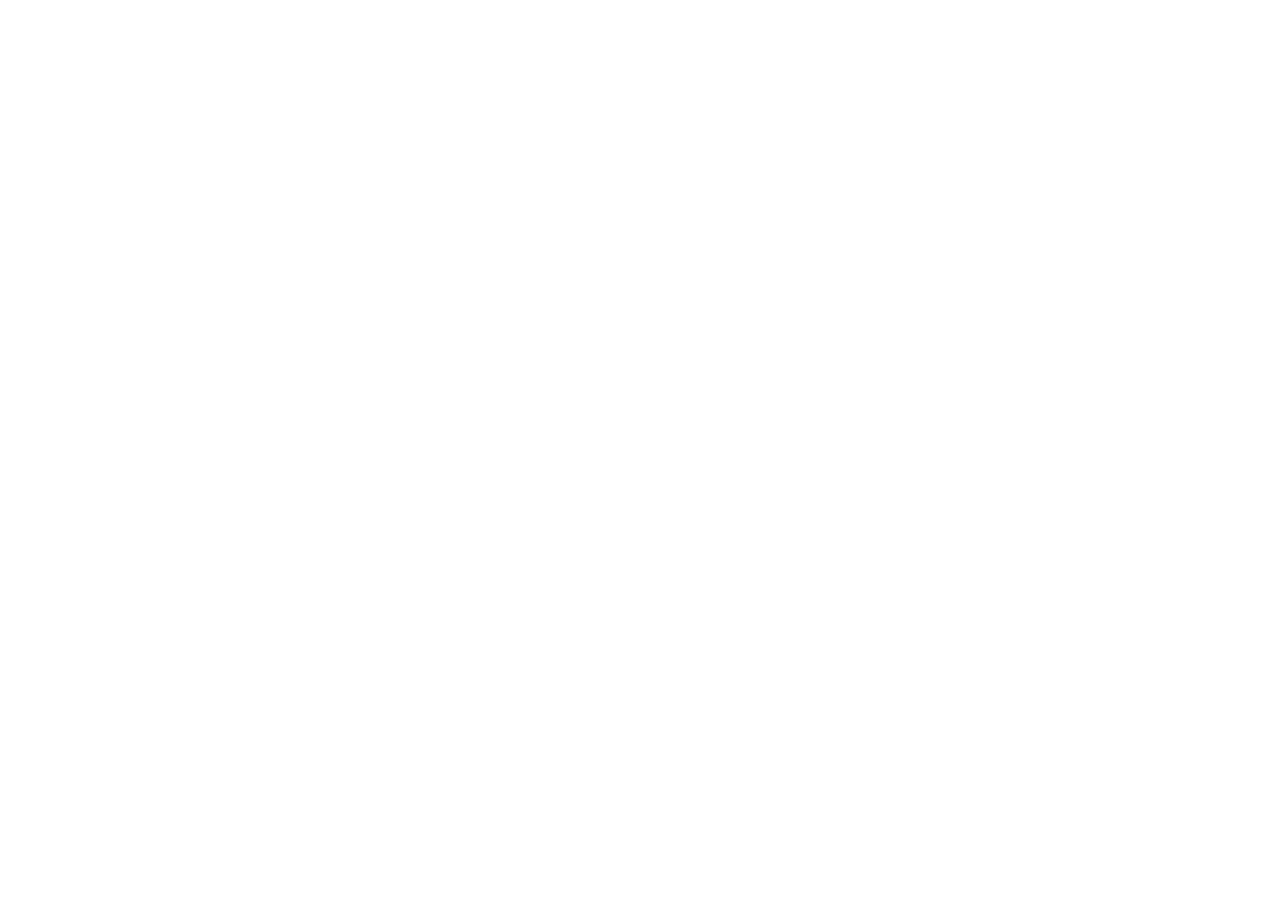
==== index.html @ a84f5114 "first" ====
<!DOCTYPE html>
<html lang="en">
<head>
    <meta charset="UTF-8">
    <meta name="viewport" content="width=device-width, initial-scale=1.0">
    <title>中铁六局集团有限公司建筑安装分公司</title>
    <link rel="stylesheet" href="./css/index.css">
    <script src="./js/jquery.min.js"></script>
</head>
<body>
<div id="box">
    <h4 class="projectName" id="projectName"></h4>
    <ul id="main">
        <li><a href=""></a></li>
    </ul>
</div>

<script>
    $.ajax({
        method: "POST",
        url: '/chinaRailway/class/classList',
        dataType: 'JSON',
        success: function (res) {
            var classList = res.classList;
            var projectName = res.projectName;
            $('#projectName').html(projectName);
            var html='';
            classList.forEach(item=>{
                html+='<li><a href="spareParts.html?'+item.id+'">'+item.name+'</a></li>'
            });
            $('#main').html(html);
        }
    })
</script>
</body>
</html>
---- css/index.css ----
@import "base.css";
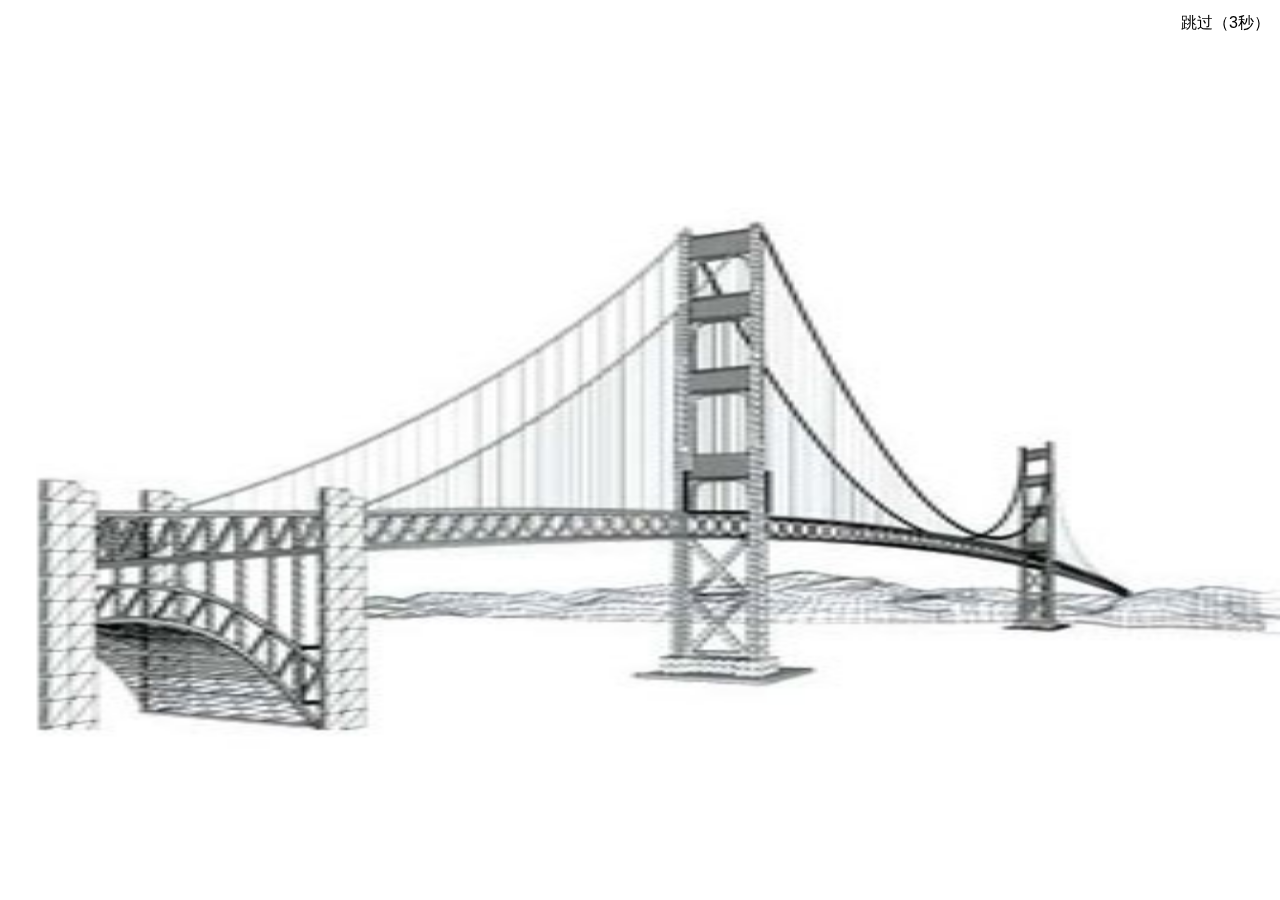
==== commit 924a7d69: "1" ====
--- a/index.html
+++ b/index.html
@@ -3,30 +3,54 @@
 <head>
     <meta charset="UTF-8">
     <meta name="viewport" content="width=device-width, initial-scale=1.0">
-    <title>中铁六局集团有限公司建筑安装分公司</title>
+    <title>北京铁路枢纽丰台站改1-112m六线简支钢箱拱工程</title>
     <link rel="stylesheet" href="./css/index.css">
     <script src="./js/jquery.min.js"></script>
+    <link rel="stylesheet" href="./css/weui.min.css">
+    <link rel="stylesheet" href="./css/jquery-weui.min.css">
+    <script src="./js/jquery.session.js"></script>
 </head>
 <body>
+<div id="count"></div>
+<img src="./images/guide.jpg" alt="" id="guide">
 <div id="box">
     <h4 class="projectName" id="projectName"></h4>
-    <ul id="main">
-        <li><a href=""></a></li>
-    </ul>
+    <div class="weui-cells" id="main"></div>
 </div>
 
 <script>
+    if($.session.get('guide')!=="Y"){
+        $("#guide").css('display',"block");
+        $.session.set('guide', 'Y');
+        var count=3;
+        $('#count').html("跳过（"+count+"秒）");
+        this.timer=setInterval(function () {
+           count-=1;
+            $('#count').html("跳过（"+count+"秒）");
+           if(count<0){
+               $("#count,#guide").css('display',"none");
+               clearInterval(this.timer);
+               return;
+           }
+        },1000)
+    }
     $.ajax({
         method: "POST",
-        url: '/chinaRailway/class/classList',
+        url: '/chinaRailway/mobile/class/classList',
         dataType: 'JSON',
         success: function (res) {
             var classList = res.classList;
             var projectName = res.projectName;
             $('#projectName').html(projectName);
-            var html='';
-            classList.forEach(item=>{
-                html+='<li><a href="spareParts.html?'+item.id+'">'+item.name+'</a></li>'
+            var html = '';
+            classList.forEach(item => {
+                html += '<a class="weui-cell weui-cell_access" href="spareParts.html?' + item.id + '">' +
+                    '<div class="weui-cell__bd">' +
+                    '<p>' + item.name + '</p>' +
+                    '</div>' +
+                    '<div class="weui-cell__ft">' +
+                    '</div>' +
+                    '</a>';
             });
             $('#main').html(html);
         }
--- a/css/index.css
+++ b/css/index.css
@@ -1 +1,20 @@
 @import "base.css";
+.projectName{
+    padding: 20px 10px 0 10px;
+    font-size: 18px;
+}
+#guide{
+    width: 100%;
+    height: 100%;
+    display: none;
+    position: fixed;
+    left: 0;
+    top: 0;
+    z-index: 1;
+}
+#count{
+    position: fixed;
+    top: 10px;
+    right:10px;
+    z-index: 2;
+}--- a/css/weui.min.css
+++ b/css/weui.min.css
@@ -0,0 +1,5 @@
+/*!
+ * WeUI v1.1.3 (https://github.com/weui/weui)
+ * Copyright 2018 Tencent, Inc.
+ * Licensed under the MIT license
+ */html{-ms-text-size-adjust:100%;-webkit-text-size-adjust:100%}body{line-height:1.6;font-family:-apple-system-font,Helvetica Neue,sans-serif}*{margin:0;padding:0}a img{border:0}a{text-decoration:none;-webkit-tap-highlight-color:rgba(0,0,0,0)}@font-face{font-weight:400;font-style:normal;font-family:weui;src:url('[data-uri]') format('truetype')}[class*=" weui-icon-"],[class^=weui-icon-]{display:inline-block;vertical-align:middle;font:normal normal normal 14px/1 weui;font-size:inherit;text-rendering:auto;-webkit-font-smoothing:antialiased}[class*=" weui-icon-"]:before,[class^=weui-icon-]:before{display:inline-block;margin-left:.2em;margin-right:.2em}.weui-icon-circle:before{content:"\EA01"}.weui-icon-download:before{content:"\EA02"}.weui-icon-info:before{content:"\EA03"}.weui-icon-safe-success:before{content:"\EA04"}.weui-icon-safe-warn:before{content:"\EA05"}.weui-icon-success:before{content:"\EA06"}.weui-icon-success-circle:before{content:"\EA07"}.weui-icon-success-no-circle:before{content:"\EA08"}.weui-icon-waiting:before{content:"\EA09"}.weui-icon-waiting-circle:before{content:"\EA0A"}.weui-icon-warn:before{content:"\EA0B"}.weui-icon-info-circle:before{content:"\EA0C"}.weui-icon-cancel:before{content:"\EA0D"}.weui-icon-search:before{content:"\EA0E"}.weui-icon-clear:before{content:"\EA0F"}.weui-icon-back:before{content:"\EA10"}.weui-icon-delete:before{content:"\EA11"}[class*=" weui-icon_"]:before,[class^=weui-icon_]:before{margin:0}.weui-icon-success{font-size:23px;color:#09bb07}.weui-icon-waiting{font-size:23px;color:#10aeff}.weui-icon-warn{font-size:23px;color:#f43530}.weui-icon-info{font-size:23px;color:#10aeff}.weui-icon-success-circle,.weui-icon-success-no-circle{font-size:23px;color:#09bb07}.weui-icon-waiting-circle{font-size:23px;color:#10aeff}.weui-icon-circle{font-size:23px;color:#c9c9c9}.weui-icon-download,.weui-icon-info-circle{font-size:23px;color:#09bb07}.weui-icon-safe-success{color:#09bb07}.weui-icon-safe-warn{color:#ffbe00}.weui-icon-cancel{color:#f43530;font-size:22px}.weui-icon-clear,.weui-icon-search{color:#b2b2b2;font-size:14px}.weui-icon-delete.weui-icon_gallery-delete{color:#fff;font-size:22px}.weui-icon_msg{font-size:93px}.weui-icon_msg.weui-icon-warn{color:#f76260}.weui-icon_msg-primary{font-size:93px}.weui-icon_msg-primary.weui-icon-warn{color:#ffbe00}.weui-btn{position:relative;display:block;margin-left:auto;margin-right:auto;padding-left:14px;padding-right:14px;box-sizing:border-box;font-size:18px;text-align:center;text-decoration:none;color:#fff;line-height:2.55555556;border-radius:5px;-webkit-tap-highlight-color:rgba(0,0,0,0);overflow:hidden}.weui-btn:after{content:" ";width:200%;height:200%;position:absolute;top:0;left:0;border:1px solid rgba(0,0,0,.2);-webkit-transform:scale(.5);transform:scale(.5);-webkit-transform-origin:0 0;transform-origin:0 0;box-sizing:border-box;border-radius:10px}.weui-btn_inline{display:inline-block}.weui-btn_default{color:#000;background-color:#f8f8f8}.weui-btn_default:not(.weui-btn_disabled):visited{color:#000}.weui-btn_default:not(.weui-btn_disabled):active{color:rgba(0,0,0,.6);background-color:#dedede}.weui-btn_primary{background-color:#1aad19}.weui-btn_primary:not(.weui-btn_disabled):visited{color:#fff}.weui-btn_primary:not(.weui-btn_disabled):active{color:hsla(0,0%,100%,.6);background-color:#179b16}.weui-btn_warn{background-color:#e64340}.weui-btn_warn:not(.weui-btn_disabled):visited{color:#fff}.weui-btn_warn:not(.weui-btn_disabled):active{color:hsla(0,0%,100%,.6);background-color:#ce3c39}.weui-btn_disabled{color:hsla(0,0%,100%,.6)}.weui-btn_disabled.weui-btn_default{color:rgba(0,0,0,.3);background-color:#f7f7f7}.weui-btn_disabled.weui-btn_primary{background-color:#9ed99d}.weui-btn_disabled.weui-btn_warn{background-color:#ec8b89}.weui-btn_loading .weui-loading{margin:-.2em .34em 0 0}.weui-btn_loading.weui-btn_primary,.weui-btn_loading.weui-btn_warn{color:hsla(0,0%,100%,.6)}.weui-btn_loading.weui-btn_primary{background-color:#179b16}.weui-btn_loading.weui-btn_warn{background-color:#ce3c39}.weui-btn_plain-primary{color:#1aad19;border:1px solid #1aad19}.weui-btn_plain-primary:not(.weui-btn_plain-disabled):active{color:rgba(26,173,25,.6);border-color:rgba(26,173,25,.6)}.weui-btn_plain-primary:after{border-width:0}.weui-btn_plain-default{color:#353535;border:1px solid #353535}.weui-btn_plain-default:not(.weui-btn_plain-disabled):active{color:rgba(53,53,53,.6);border-color:rgba(53,53,53,.6)}.weui-btn_plain-default:after{border-width:0}.weui-btn_plain-disabled{color:rgba(0,0,0,.2);border-color:rgba(0,0,0,.2)}button.weui-btn,input.weui-btn{width:100%;border-width:0;outline:0;-webkit-appearance:none}button.weui-btn:focus,input.weui-btn:focus{outline:0}button.weui-btn_inline,button.weui-btn_mini,input.weui-btn_inline,input.weui-btn_mini{width:auto}button.weui-btn_plain-default,button.weui-btn_plain-primary,input.weui-btn_plain-default,input.weui-btn_plain-primary{border-width:1px;background-color:transparent}.weui-btn_mini{display:inline-block;padding:0 1.32em;line-height:2.3;font-size:13px}.weui-btn+.weui-btn{margin-top:15px}.weui-btn.weui-btn_inline+.weui-btn.weui-btn_inline{margin-top:auto;margin-left:15px}.weui-btn-area{margin:1.17647059em 15px .3em}.weui-btn-area_inline{display:-webkit-box;display:-webkit-flex;display:flex}.weui-btn-area_inline .weui-btn{margin-top:auto;margin-right:15px;width:100%;-webkit-box-flex:1;-webkit-flex:1;flex:1}.weui-btn-area_inline .weui-btn:last-child{margin-right:0}.weui-cells{margin-top:1.17647059em;background-color:#fff;line-height:1.47058824;font-size:17px;overflow:hidden;position:relative}.weui-cells:before{top:0;border-top:1px solid #e5e5e5;-webkit-transform-origin:0 0;transform-origin:0 0;-webkit-transform:scaleY(.5);transform:scaleY(.5)}.weui-cells:after,.weui-cells:before{content:" ";position:absolute;left:0;right:0;height:1px;color:#e5e5e5;z-index:2}.weui-cells:after{bottom:0;border-bottom:1px solid #e5e5e5;-webkit-transform-origin:0 100%;transform-origin:0 100%;-webkit-transform:scaleY(.5);transform:scaleY(.5)}.weui-cells__title{margin-top:.77em;margin-bottom:.3em;padding-left:15px;padding-right:15px;color:#999;font-size:14px}.weui-cells__title+.weui-cells{margin-top:0}.weui-cells__tips{margin-top:.3em;color:#999;padding-left:15px;padding-right:15px;font-size:14px}.weui-cell{padding:10px 15px;position:relative;display:-webkit-box;display:-webkit-flex;display:flex;-webkit-box-align:center;-webkit-align-items:center;align-items:center}.weui-cell:before{content:" ";position:absolute;left:0;top:0;right:0;height:1px;border-top:1px solid #e5e5e5;color:#e5e5e5;-webkit-transform-origin:0 0;transform-origin:0 0;-webkit-transform:scaleY(.5);transform:scaleY(.5);left:15px;z-index:2}.weui-cell:first-child:before{display:none}.weui-cell_primary{-webkit-box-align:start;-webkit-align-items:flex-start;align-items:flex-start}.weui-cell__bd{-webkit-box-flex:1;-webkit-flex:1;flex:1}.weui-cell__ft{text-align:right;color:#999}.weui-cell_swiped{display:block;padding:0}.weui-cell_swiped>.weui-cell__bd{position:relative;z-index:1;background-color:#fff}.weui-cell_swiped>.weui-cell__ft{position:absolute;right:0;top:0;bottom:0;display:-webkit-box;display:-webkit-flex;display:flex;color:#fff}.weui-swiped-btn{display:block;padding:10px 1em;line-height:1.47058824;color:inherit}.weui-swiped-btn_default{background-color:#c7c7cc}.weui-swiped-btn_warn{background-color:#ff3b30}.weui-cell_access{-webkit-tap-highlight-color:rgba(0,0,0,0);color:inherit}.weui-cell_access:active{background-color:#ececec}.weui-cell_access .weui-cell__ft{padding-right:13px;position:relative}.weui-cell_access .weui-cell__ft:after{content:" ";display:inline-block;height:6px;width:6px;border-width:2px 2px 0 0;border-color:#c8c8cd;border-style:solid;-webkit-transform:matrix(.71,.71,-.71,.71,0,0);transform:matrix(.71,.71,-.71,.71,0,0);position:relative;top:-2px;position:absolute;top:50%;margin-top:-4px;right:2px}.weui-cell_link{color:#586c94;font-size:14px}.weui-cell_link:first-child:before{display:block}.weui-check__label{-webkit-tap-highlight-color:rgba(0,0,0,0)}.weui-check__label:active{background-color:#ececec}.weui-check{position:absolute;left:-9999em}.weui-cells_radio .weui-cell__ft{padding-left:.35em}.weui-cells_radio .weui-check+.weui-icon-checked{min-width:16px}.weui-cells_radio .weui-check:checked+.weui-icon-checked:before{display:block;content:'\EA08';color:#09bb07;font-size:16px}.weui-cells_checkbox .weui-cell__hd{padding-right:.35em}.weui-cells_checkbox .weui-icon-checked:before{content:'\EA01';color:#c9c9c9;font-size:23px;display:block}.weui-cells_checkbox .weui-check:checked+.weui-icon-checked:before{content:'\EA06';color:#09bb07}.weui-label{display:block;width:105px;word-wrap:break-word;word-break:break-all}.weui-input{width:100%;border:0;outline:0;-webkit-appearance:none;background-color:transparent;font-size:inherit;color:inherit;height:1.47058824em;line-height:1.47058824}.weui-input::-webkit-inner-spin-button,.weui-input::-webkit-outer-spin-button{-webkit-appearance:none;margin:0}.weui-textarea{display:block;border:0;resize:none;width:100%;color:inherit;font-size:1em;line-height:inherit;outline:0}.weui-textarea-counter{color:#b2b2b2;text-align:right}.weui-cell_warn .weui-textarea-counter{color:#e64340}.weui-toptips{display:none;position:fixed;-webkit-transform:translateZ(0);transform:translateZ(0);top:0;left:0;right:0;padding:5px;font-size:14px;text-align:center;color:#fff;z-index:5000;word-wrap:break-word;word-break:break-all}.weui-toptips_warn{background-color:#e64340}.weui-cells_form .weui-cell__ft{font-size:0}.weui-cells_form .weui-icon-warn{display:none}.weui-cells_form input,.weui-cells_form label[for],.weui-cells_form textarea{-webkit-tap-highlight-color:rgba(0,0,0,0)}.weui-cell_warn{color:#e64340}.weui-cell_warn .weui-icon-warn{display:inline-block}.weui-form-preview{position:relative;background-color:#fff}.weui-form-preview:before{top:0;border-top:1px solid #e5e5e5;-webkit-transform-origin:0 0;transform-origin:0 0;-webkit-transform:scaleY(.5);transform:scaleY(.5)}.weui-form-preview:after,.weui-form-preview:before{content:" ";position:absolute;left:0;right:0;height:1px;color:#e5e5e5}.weui-form-preview:after{bottom:0;border-bottom:1px solid #e5e5e5;-webkit-transform-origin:0 100%;transform-origin:0 100%;-webkit-transform:scaleY(.5);transform:scaleY(.5)}.weui-form-preview__hd{position:relative;padding:10px 15px;text-align:right;line-height:2.5em}.weui-form-preview__hd:after{content:" ";position:absolute;left:0;bottom:0;right:0;height:1px;border-bottom:1px solid #e5e5e5;color:#e5e5e5;-webkit-transform-origin:0 100%;transform-origin:0 100%;-webkit-transform:scaleY(.5);transform:scaleY(.5);left:15px}.weui-form-preview__hd .weui-form-preview__value{font-style:normal;font-size:1.6em}.weui-form-preview__bd{padding:10px 15px;font-size:.9em;text-align:right;color:#999;line-height:2}.weui-form-preview__ft{position:relative;line-height:50px;display:-webkit-box;display:-webkit-flex;display:flex}.weui-form-preview__ft:before{content:" ";position:absolute;left:0;top:0;right:0;height:1px;border-top:1px solid #d5d5d6;color:#d5d5d6;-webkit-transform-origin:0 0;transform-origin:0 0;-webkit-transform:scaleY(.5);transform:scaleY(.5)}.weui-form-preview__item{overflow:hidden}.weui-form-preview__label{float:left;margin-right:1em;min-width:4em;color:#999;text-align:justify;text-align-last:justify}.weui-form-preview__value{display:block;overflow:hidden;word-break:normal;word-wrap:break-word}.weui-form-preview__btn{position:relative;display:block;-webkit-box-flex:1;-webkit-flex:1;flex:1;color:#3cc51f;text-align:center;-webkit-tap-highlight-color:rgba(0,0,0,0)}button.weui-form-preview__btn{background-color:transparent;border:0;outline:0;line-height:inherit;font-size:inherit}.weui-form-preview__btn:active{background-color:#eee}.weui-form-preview__btn:after{content:" ";position:absolute;left:0;top:0;width:1px;bottom:0;border-left:1px solid #d5d5d6;color:#d5d5d6;-webkit-transform-origin:0 0;transform-origin:0 0;-webkit-transform:scaleX(.5);transform:scaleX(.5)}.weui-form-preview__btn:first-child:after{display:none}.weui-form-preview__btn_default{color:#999}.weui-form-preview__btn_primary{color:#0bb20c}.weui-cell_select{padding:0}.weui-cell_select .weui-select{padding-right:30px}.weui-cell_select .weui-cell__bd:after{content:" ";display:inline-block;height:6px;width:6px;border-width:2px 2px 0 0;border-color:#c8c8cd;border-style:solid;-webkit-transform:matrix(.71,.71,-.71,.71,0,0);transform:matrix(.71,.71,-.71,.71,0,0);position:relative;top:-2px;position:absolute;top:50%;right:15px;margin-top:-4px}.weui-select{-webkit-appearance:none;border:0;outline:0;background-color:transparent;width:100%;font-size:inherit;height:45px;line-height:45px;position:relative;z-index:1;padding-left:15px}.weui-cell_select-before{padding-right:15px}.weui-cell_select-before .weui-select{width:105px;box-sizing:border-box}.weui-cell_select-before .weui-cell__hd{position:relative}.weui-cell_select-before .weui-cell__hd:after{content:" ";position:absolute;right:0;top:0;width:1px;bottom:0;border-right:1px solid #e5e5e5;color:#e5e5e5;-webkit-transform-origin:100% 0;transform-origin:100% 0;-webkit-transform:scaleX(.5);transform:scaleX(.5)}.weui-cell_select-before .weui-cell__hd:before{content:" ";display:inline-block;height:6px;width:6px;border-width:2px 2px 0 0;border-color:#c8c8cd;border-style:solid;-webkit-transform:matrix(.71,.71,-.71,.71,0,0);transform:matrix(.71,.71,-.71,.71,0,0);position:relative;top:-2px;position:absolute;top:50%;right:15px;margin-top:-4px}.weui-cell_select-before .weui-cell__bd{padding-left:15px}.weui-cell_select-before .weui-cell__bd:after{display:none}.weui-cell_select-after{padding-left:15px}.weui-cell_select-after .weui-select{padding-left:0}.weui-cell_vcode{padding-top:0;padding-right:0;padding-bottom:0}.weui-vcode-btn,.weui-vcode-img{margin-left:5px;height:45px;vertical-align:middle}.weui-vcode-btn{display:inline-block;padding:0 .6em 0 .7em;border-left:1px solid #e5e5e5;line-height:45px;font-size:17px;color:#3cc51f}button.weui-vcode-btn{background-color:transparent;border-top:0;border-right:0;border-bottom:0;outline:0}.weui-vcode-btn:active{color:#52a341}.weui-gallery{display:none;position:fixed;top:0;right:0;bottom:0;left:0;background-color:#000;z-index:1000}.weui-gallery__img{position:absolute;top:0;right:0;bottom:60px;left:0;background:50% no-repeat;background-size:contain}.weui-gallery__opr{position:absolute;right:0;bottom:0;left:0;background-color:#0d0d0d;color:#fff;line-height:60px;text-align:center}.weui-gallery__del{display:block}.weui-cell_switch{padding-top:6.5px;padding-bottom:6.5px}.weui-switch{-webkit-appearance:none;appearance:none}.weui-switch,.weui-switch-cp__box{position:relative;width:52px;height:32px;border:1px solid #dfdfdf;outline:0;border-radius:16px;box-sizing:border-box;background-color:#dfdfdf;-webkit-transition:background-color .1s,border .1s;transition:background-color .1s,border .1s}.weui-switch-cp__box:before,.weui-switch:before{content:" ";position:absolute;top:0;left:0;width:50px;height:30px;border-radius:15px;background-color:#fdfdfd;-webkit-transition:-webkit-transform .35s cubic-bezier(.45,1,.4,1);transition:-webkit-transform .35s cubic-bezier(.45,1,.4,1);transition:transform .35s cubic-bezier(.45,1,.4,1);transition:transform .35s cubic-bezier(.45,1,.4,1),-webkit-transform .35s cubic-bezier(.45,1,.4,1)}.weui-switch-cp__box:after,.weui-switch:after{content:" ";position:absolute;top:0;left:0;width:30px;height:30px;border-radius:15px;background-color:#fff;box-shadow:0 1px 3px rgba(0,0,0,.4);-webkit-transition:-webkit-transform .35s cubic-bezier(.4,.4,.25,1.35);transition:-webkit-transform .35s cubic-bezier(.4,.4,.25,1.35);transition:transform .35s cubic-bezier(.4,.4,.25,1.35);transition:transform .35s cubic-bezier(.4,.4,.25,1.35),-webkit-transform .35s cubic-bezier(.4,.4,.25,1.35)}.weui-switch-cp__input:checked~.weui-switch-cp__box,.weui-switch:checked{border-color:#04be02;background-color:#04be02}.weui-switch-cp__input:checked~.weui-switch-cp__box:before,.weui-switch:checked:before{-webkit-transform:scale(0);transform:scale(0)}.weui-switch-cp__input:checked~.weui-switch-cp__box:after,.weui-switch:checked:after{-webkit-transform:translateX(20px);transform:translateX(20px)}.weui-switch-cp__input{position:absolute;left:-9999px}.weui-switch-cp__box{display:block}.weui-uploader__hd{display:-webkit-box;display:-webkit-flex;display:flex;padding-bottom:10px;-webkit-box-align:center;-webkit-align-items:center;align-items:center}.weui-uploader__title{-webkit-box-flex:1;-webkit-flex:1;flex:1}.weui-uploader__info{color:#b2b2b2}.weui-uploader__bd{margin-bottom:-4px;margin-right:-9px;overflow:hidden}.weui-uploader__files{list-style:none}.weui-uploader__file{float:left;margin-right:9px;margin-bottom:9px;width:79px;height:79px;background:no-repeat 50%;background-size:cover}.weui-uploader__file_status{position:relative}.weui-uploader__file_status:before{content:" ";position:absolute;top:0;right:0;bottom:0;left:0;background-color:rgba(0,0,0,.5)}.weui-uploader__file_status .weui-uploader__file-content{display:block}.weui-uploader__file-content{display:none;position:absolute;top:50%;left:50%;-webkit-transform:translate(-50%,-50%);transform:translate(-50%,-50%);color:#fff}.weui-uploader__file-content .weui-icon-warn{display:inline-block}.weui-uploader__input-box{float:left;position:relative;margin-right:9px;margin-bottom:9px;width:77px;height:77px;border:1px solid #d9d9d9}.weui-uploader__input-box:after,.weui-uploader__input-box:before{content:" ";position:absolute;top:50%;left:50%;-webkit-transform:translate(-50%,-50%);transform:translate(-50%,-50%);background-color:#d9d9d9}.weui-uploader__input-box:before{width:2px;height:39.5px}.weui-uploader__input-box:after{width:39.5px;height:2px}.weui-uploader__input-box:active{border-color:#999}.weui-uploader__input-box:active:after,.weui-uploader__input-box:active:before{background-color:#999}.weui-uploader__input{position:absolute;z-index:1;top:0;left:0;width:100%;height:100%;opacity:0;-webkit-tap-highlight-color:rgba(0,0,0,0)}.weui-msg{padding-top:36px;text-align:center}.weui-msg__icon-area{margin-bottom:30px}.weui-msg__text-area{margin-bottom:25px;padding:0 20px}.weui-msg__text-area a{color:#586c94}.weui-msg__title{margin-bottom:5px;font-weight:400;font-size:20px}.weui-msg__desc,.weui-msg__title{word-wrap:break-word;word-break:break-all}.weui-msg__desc{font-size:14px;color:#999}.weui-msg__opr-area{margin-bottom:25px}.weui-msg__extra-area{margin-bottom:15px;font-size:14px;color:#999}.weui-msg__extra-area a{color:#586c94}@media screen and (min-height:438px){.weui-msg__extra-area{position:fixed;left:0;bottom:0;width:100%;text-align:center}}@media only screen and (device-width:375px) and (device-height:812px) and (-webkit-device-pixel-ratio:3){.weui-msg__extra-area{margin-bottom:49px}}.weui-article{padding:20px 15px;font-size:15px}.weui-article section{margin-bottom:1.5em}.weui-article h1{font-size:18px;font-weight:400;margin-bottom:.9em}.weui-article h2{font-size:16px}.weui-article h2,.weui-article h3{font-weight:400;margin-bottom:.34em}.weui-article h3{font-size:15px}.weui-article *{max-width:100%;box-sizing:border-box;word-wrap:break-word}.weui-article p{margin:0 0 .8em}.weui-tabbar{display:-webkit-box;display:-webkit-flex;display:flex;position:absolute;z-index:500;bottom:0;width:100%;background-color:#f7f7fa}.weui-tabbar:before{content:" ";position:absolute;left:0;top:0;right:0;height:1px;border-top:1px solid #c0bfc4;color:#c0bfc4;-webkit-transform-origin:0 0;transform-origin:0 0;-webkit-transform:scaleY(.5);transform:scaleY(.5)}.weui-tabbar__item{display:block;-webkit-box-flex:1;-webkit-flex:1;flex:1;padding:5px 0 0;font-size:0;color:#999;text-align:center;-webkit-tap-highlight-color:rgba(0,0,0,0)}.weui-tabbar__item.weui-bar__item_on .weui-tabbar__icon,.weui-tabbar__item.weui-bar__item_on .weui-tabbar__icon>i,.weui-tabbar__item.weui-bar__item_on .weui-tabbar__label{color:#09bb07}.weui-tabbar__icon{display:inline-block;width:27px;height:27px}.weui-tabbar__icon>i,i.weui-tabbar__icon{font-size:24px;color:#999}.weui-tabbar__icon img{width:100%;height:100%}.weui-tabbar__label{text-align:center;color:#999;font-size:10px;line-height:1.8}.weui-navbar{display:-webkit-box;display:-webkit-flex;display:flex;position:absolute;z-index:500;top:0;width:100%;background-color:#fafafa}.weui-navbar:after{content:" ";position:absolute;left:0;bottom:0;right:0;height:1px;border-bottom:1px solid #ccc;color:#ccc;-webkit-transform-origin:0 100%;transform-origin:0 100%;-webkit-transform:scaleY(.5);transform:scaleY(.5)}.weui-navbar+.weui-tab__panel{padding-top:50px;padding-bottom:0}.weui-navbar__item{position:relative;display:block;-webkit-box-flex:1;-webkit-flex:1;flex:1;padding:13px 0;text-align:center;font-size:15px;-webkit-tap-highlight-color:rgba(0,0,0,0)}.weui-navbar__item:active{background-color:#ededed}.weui-navbar__item.weui-bar__item_on{background-color:#eaeaea}.weui-navbar__item:after{content:" ";position:absolute;right:0;top:0;width:1px;bottom:0;border-right:1px solid #ccc;color:#ccc;-webkit-transform-origin:100% 0;transform-origin:100% 0;-webkit-transform:scaleX(.5);transform:scaleX(.5)}.weui-navbar__item:last-child:after{display:none}.weui-tab{position:relative;height:100%}.weui-tab__panel{box-sizing:border-box;height:100%;padding-bottom:50px;overflow:auto;-webkit-overflow-scrolling:touch}.weui-tab__content{display:none}.weui-progress{display:-webkit-box;display:-webkit-flex;display:flex;-webkit-box-align:center;-webkit-align-items:center;align-items:center}.weui-progress__bar{background-color:#ebebeb;height:3px;-webkit-box-flex:1;-webkit-flex:1;flex:1}.weui-progress__inner-bar{width:0;height:100%;background-color:#09bb07}.weui-progress__opr{display:block;margin-left:15px;font-size:0}.weui-panel{background-color:#fff;margin-top:10px;position:relative;overflow:hidden}.weui-panel:first-child{margin-top:0}.weui-panel:before{top:0;border-top:1px solid #e5e5e5;-webkit-transform-origin:0 0;transform-origin:0 0;-webkit-transform:scaleY(.5);transform:scaleY(.5)}.weui-panel:after,.weui-panel:before{content:" ";position:absolute;left:0;right:0;height:1px;color:#e5e5e5}.weui-panel:after{bottom:0;border-bottom:1px solid #e5e5e5;-webkit-transform-origin:0 100%;transform-origin:0 100%;-webkit-transform:scaleY(.5);transform:scaleY(.5)}.weui-panel__hd{padding:14px 15px 10px;color:#999;font-size:13px;position:relative}.weui-panel__hd:after{content:" ";position:absolute;left:0;bottom:0;right:0;height:1px;border-bottom:1px solid #e5e5e5;color:#e5e5e5;-webkit-transform-origin:0 100%;transform-origin:0 100%;-webkit-transform:scaleY(.5);transform:scaleY(.5);left:15px}.weui-media-box{padding:15px;position:relative}.weui-media-box:before{content:" ";position:absolute;left:0;top:0;right:0;height:1px;border-top:1px solid #e5e5e5;color:#e5e5e5;-webkit-transform-origin:0 0;transform-origin:0 0;-webkit-transform:scaleY(.5);transform:scaleY(.5);left:15px}.weui-media-box:first-child:before{display:none}a.weui-media-box{color:#000;-webkit-tap-highlight-color:rgba(0,0,0,0)}a.weui-media-box:active{background-color:#ececec}.weui-media-box__title{font-weight:400;font-size:17px;width:auto;overflow:hidden;text-overflow:ellipsis;white-space:nowrap;word-wrap:normal;word-wrap:break-word;word-break:break-all}.weui-media-box__desc{color:#999;font-size:13px;line-height:1.2;overflow:hidden;text-overflow:ellipsis;display:-webkit-box;-webkit-box-orient:vertical;-webkit-line-clamp:2}.weui-media-box__info{margin-top:15px;padding-bottom:5px;font-size:13px;color:#cecece;line-height:1em;list-style:none;overflow:hidden}.weui-media-box__info__meta{float:left;padding-right:1em}.weui-media-box__info__meta_extra{padding-left:1em;border-left:1px solid #cecece}.weui-media-box_text .weui-media-box__title{margin-bottom:8px}.weui-media-box_appmsg{display:-webkit-box;display:-webkit-flex;display:flex;-webkit-box-align:center;-webkit-align-items:center;align-items:center}.weui-media-box_appmsg .weui-media-box__hd{margin-right:.8em;width:60px;height:60px;line-height:60px;text-align:center}.weui-media-box_appmsg .weui-media-box__thumb{width:100%;max-height:100%;vertical-align:top}.weui-media-box_appmsg .weui-media-box__bd{-webkit-box-flex:1;-webkit-flex:1;flex:1;min-width:0}.weui-media-box_small-appmsg{padding:0}.weui-media-box_small-appmsg .weui-cells{margin-top:0}.weui-media-box_small-appmsg .weui-cells:before{display:none}.weui-grids{position:relative;overflow:hidden}.weui-grids:before{right:0;height:1px;border-top:1px solid #d9d9d9;-webkit-transform-origin:0 0;transform-origin:0 0;-webkit-transform:scaleY(.5);transform:scaleY(.5)}.weui-grids:after,.weui-grids:before{content:" ";position:absolute;left:0;top:0;color:#d9d9d9}.weui-grids:after{width:1px;bottom:0;border-left:1px solid #d9d9d9;-webkit-transform-origin:0 0;transform-origin:0 0;-webkit-transform:scaleX(.5);transform:scaleX(.5)}.weui-grid{position:relative;float:left;padding:20px 10px;width:33.33333333%;box-sizing:border-box}.weui-grid:before{top:0;width:1px;border-right:1px solid #d9d9d9;-webkit-transform-origin:100% 0;transform-origin:100% 0;-webkit-transform:scaleX(.5);transform:scaleX(.5)}.weui-grid:after,.weui-grid:before{content:" ";position:absolute;right:0;bottom:0;color:#d9d9d9}.weui-grid:after{left:0;height:1px;border-bottom:1px solid #d9d9d9;-webkit-transform-origin:0 100%;transform-origin:0 100%;-webkit-transform:scaleY(.5);transform:scaleY(.5)}.weui-grid:active{background-color:#ececec}.weui-grid__icon{width:28px;height:28px;margin:0 auto}.weui-grid__icon img{display:block;width:100%;height:100%}.weui-grid__icon+.weui-grid__label{margin-top:5px}.weui-grid__label{display:block;color:#000;white-space:nowrap;text-overflow:ellipsis;overflow:hidden}.weui-footer,.weui-grid__label{text-align:center;font-size:14px}.weui-footer{color:#999}.weui-footer a{color:#586c94}.weui-footer_fixed-bottom{position:fixed;bottom:.52em;left:0;right:0}.weui-footer__links{font-size:0}.weui-footer__link{display:inline-block;vertical-align:top;margin:0 .62em;position:relative;font-size:14px}.weui-footer__link:before{content:" ";position:absolute;left:0;top:0;width:1px;bottom:0;border-left:1px solid #c7c7c7;color:#c7c7c7;-webkit-transform-origin:0 0;transform-origin:0 0;-webkit-transform:scaleX(.5);transform:scaleX(.5);left:-.65em;top:.36em;bottom:.36em}.weui-footer__link:first-child:before{display:none}.weui-footer__text{padding:0 .34em;font-size:12px}.weui-flex{display:-webkit-box;display:-webkit-flex;display:flex}.weui-flex__item{-webkit-box-flex:1;-webkit-flex:1;flex:1}.weui-dialog{position:fixed;z-index:5000;width:80%;max-width:300px;top:50%;left:50%;-webkit-transform:translate(-50%,-50%);transform:translate(-50%,-50%);background-color:#fff;text-align:center;border-radius:3px;overflow:hidden}.weui-dialog__hd{padding:1.3em 1.6em .5em}.weui-dialog__title{font-weight:400;font-size:18px}.weui-dialog__bd{padding:0 1.6em .8em;min-height:40px;font-size:15px;line-height:1.3;word-wrap:break-word;word-break:break-all;color:#999}.weui-dialog__bd:first-child{padding:2.7em 20px 1.7em;color:#353535}.weui-dialog__ft{position:relative;line-height:48px;font-size:18px;display:-webkit-box;display:-webkit-flex;display:flex}.weui-dialog__ft:after{content:" ";position:absolute;left:0;top:0;right:0;height:1px;border-top:1px solid #d5d5d6;color:#d5d5d6;-webkit-transform-origin:0 0;transform-origin:0 0;-webkit-transform:scaleY(.5);transform:scaleY(.5)}.weui-dialog__btn{display:block;-webkit-box-flex:1;-webkit-flex:1;flex:1;color:#3cc51f;text-decoration:none;-webkit-tap-highlight-color:rgba(0,0,0,0);position:relative}.weui-dialog__btn:active{background-color:#eee}.weui-dialog__btn:after{content:" ";position:absolute;left:0;top:0;width:1px;bottom:0;border-left:1px solid #d5d5d6;color:#d5d5d6;-webkit-transform-origin:0 0;transform-origin:0 0;-webkit-transform:scaleX(.5);transform:scaleX(.5)}.weui-dialog__btn:first-child:after{display:none}.weui-dialog__btn_default{color:#353535}.weui-dialog__btn_primary{color:#0bb20c}.weui-skin_android .weui-dialog{text-align:left;box-shadow:0 6px 30px 0 rgba(0,0,0,.1)}.weui-skin_android .weui-dialog__title{font-size:21px}.weui-skin_android .weui-dialog__hd{text-align:left}.weui-skin_android .weui-dialog__bd{color:#999;padding:.25em 1.6em 2em;font-size:17px;text-align:left}.weui-skin_android .weui-dialog__bd:first-child{padding:1.6em 1.6em 2em;color:#353535}.weui-skin_android .weui-dialog__ft{display:block;text-align:right;line-height:42px;font-size:16px;padding:0 1.6em .7em}.weui-skin_android .weui-dialog__ft:after{display:none}.weui-skin_android .weui-dialog__btn{display:inline-block;vertical-align:top;padding:0 .8em}.weui-skin_android .weui-dialog__btn:after{display:none}.weui-skin_android .weui-dialog__btn:active,.weui-skin_android .weui-dialog__btn:visited{background-color:rgba(0,0,0,.06)}.weui-skin_android .weui-dialog__btn:last-child{margin-right:-.8em}.weui-skin_android .weui-dialog__btn_default{color:gray}@media screen and (min-width:1024px){.weui-dialog{width:35%}}.weui-toast{position:fixed;z-index:5000;width:7.6em;min-height:7.6em;top:180px;left:50%;margin-left:-3.8em;background:hsla(0,0%,7%,.7);text-align:center;border-radius:5px;color:#fff}.weui-icon_toast{margin:22px 0 0;display:block}.weui-icon_toast.weui-icon-success-no-circle:before{color:#fff;font-size:55px}.weui-icon_toast.weui-loading{margin:30px 0 0;width:38px;height:38px;vertical-align:baseline}.weui-toast__content{margin:0 0 15px}.weui-mask{background:rgba(0,0,0,.6)}.weui-mask,.weui-mask_transparent{position:fixed;z-index:1000;top:0;right:0;left:0;bottom:0}.weui-actionsheet{position:fixed;left:0;bottom:0;-webkit-transform:translateY(100%);transform:translateY(100%);-webkit-backface-visibility:hidden;backface-visibility:hidden;z-index:5000;width:100%;background-color:#efeff4;-webkit-transition:-webkit-transform .3s;transition:-webkit-transform .3s;transition:transform .3s;transition:transform .3s,-webkit-transform .3s}.weui-actionsheet__title{position:relative;height:65px;padding:0 20px;line-height:1.4;display:-webkit-box;display:-webkit-flex;display:flex;-webkit-box-pack:center;-webkit-justify-content:center;justify-content:center;-webkit-box-orient:vertical;-webkit-box-direction:normal;-webkit-flex-direction:column;flex-direction:column;text-align:center;font-size:14px;color:#888;background:#fcfcfd}.weui-actionsheet__title:before{content:" ";position:absolute;left:0;bottom:0;right:0;height:1px;border-bottom:1px solid #e5e5e5;color:#e5e5e5;-webkit-transform-origin:0 100%;transform-origin:0 100%;-webkit-transform:scaleY(.5);transform:scaleY(.5)}.weui-actionsheet__title .weui-actionsheet__title-text{overflow:hidden;text-overflow:ellipsis;display:-webkit-box;-webkit-box-orient:vertical;-webkit-line-clamp:2}.weui-actionsheet__menu{background-color:#fcfcfd}.weui-actionsheet__action{margin-top:6px;background-color:#fcfcfd}.weui-actionsheet__cell{position:relative;padding:10px 0;text-align:center;font-size:18px}.weui-actionsheet__cell:before{content:" ";position:absolute;left:0;top:0;right:0;height:1px;border-top:1px solid #e5e5e5;color:#e5e5e5;-webkit-transform-origin:0 0;transform-origin:0 0;-webkit-transform:scaleY(.5);transform:scaleY(.5)}.weui-actionsheet__cell:active{background-color:#ececec}.weui-actionsheet__cell:first-child:before{display:none}.weui-skin_android .weui-actionsheet{position:fixed;left:50%;top:50%;bottom:auto;-webkit-transform:translate(-50%,-50%);transform:translate(-50%,-50%);width:274px;box-sizing:border-box;-webkit-backface-visibility:hidden;backface-visibility:hidden;background:transparent;-webkit-transition:-webkit-transform .3s;transition:-webkit-transform .3s;transition:transform .3s;transition:transform .3s,-webkit-transform .3s}.weui-skin_android .weui-actionsheet__action{display:none}.weui-skin_android .weui-actionsheet__menu{border-radius:2px;box-shadow:0 6px 30px 0 rgba(0,0,0,.1)}.weui-skin_android .weui-actionsheet__cell{padding:13px 24px;font-size:16px;line-height:1.4;text-align:left}.weui-skin_android .weui-actionsheet__cell:first-child{border-top-left-radius:2px;border-top-right-radius:2px}.weui-skin_android .weui-actionsheet__cell:last-child{border-bottom-left-radius:2px;border-bottom-right-radius:2px}.weui-actionsheet_toggle{-webkit-transform:translate(0);transform:translate(0)}.weui-loadmore{width:65%;margin:1.5em auto;line-height:1.6em;font-size:14px;text-align:center}.weui-loadmore__tips{display:inline-block;vertical-align:middle}.weui-loadmore_line{border-top:1px solid #e5e5e5;margin-top:2.4em}.weui-loadmore_line .weui-loadmore__tips{position:relative;top:-.9em;padding:0 .55em;background-color:#fff;color:#999}.weui-loadmore_dot .weui-loadmore__tips{padding:0 .16em}.weui-loadmore_dot .weui-loadmore__tips:before{content:" ";width:4px;height:4px;border-radius:50%;background-color:#e5e5e5;display:inline-block;position:relative;vertical-align:0;top:-.16em}.weui-badge{display:inline-block;padding:.15em .4em;min-width:8px;border-radius:18px;background-color:#f43530;color:#fff;line-height:1.2;text-align:center;font-size:12px;vertical-align:middle}.weui-badge_dot{padding:.4em;min-width:0}.weui-search-bar{position:relative;padding:8px 10px;display:-webkit-box;display:-webkit-flex;display:flex;box-sizing:border-box;background-color:#efeff4;-webkit-text-size-adjust:100%;-webkit-box-align:center;-webkit-align-items:center;align-items:center}.weui-search-bar:before{top:0;border-top:1px solid #d7d6dc;-webkit-transform-origin:0 0;transform-origin:0 0;-webkit-transform:scaleY(.5);transform:scaleY(.5)}.weui-search-bar:after,.weui-search-bar:before{content:" ";position:absolute;left:0;right:0;height:1px;color:#d7d6dc}.weui-search-bar:after{bottom:0;border-bottom:1px solid #d7d6dc;-webkit-transform-origin:0 100%;transform-origin:0 100%;-webkit-transform:scaleY(.5);transform:scaleY(.5)}.weui-search-bar.weui-search-bar_focusing .weui-search-bar__cancel-btn{display:block}.weui-search-bar.weui-search-bar_focusing .weui-search-bar__label{display:none}.weui-search-bar__form{position:relative;-webkit-box-flex:1;-webkit-flex:auto;flex:auto;background-color:#efeff4}.weui-search-bar__form:after{content:'';position:absolute;left:0;top:0;width:200%;height:200%;-webkit-transform:scale(.5);transform:scale(.5);-webkit-transform-origin:0 0;transform-origin:0 0;border-radius:10px;border:1px solid #e6e6ea;box-sizing:border-box;background:#fff}.weui-search-bar__box{position:relative;padding-left:30px;padding-right:30px;height:100%;width:100%;box-sizing:border-box;z-index:1}.weui-search-bar__box .weui-search-bar__input{padding:4px 0;width:100%;height:1.42857143em;border:0;font-size:14px;line-height:1.42857143em;box-sizing:content-box;background:transparent}.weui-search-bar__box .weui-search-bar__input:focus{outline:none}.weui-search-bar__box .weui-icon-search{position:absolute;top:50%;left:10px;margin-top:-14px;line-height:28px}.weui-search-bar__box .weui-icon-clear{position:absolute;top:50%;right:0;margin-top:-14px;padding:0 10px;line-height:28px}.weui-search-bar__label{position:absolute;top:1px;right:1px;bottom:1px;left:1px;z-index:2;border-radius:3px;text-align:center;color:#9b9b9b;background:#fff}.weui-search-bar__label span{display:inline-block;font-size:14px;vertical-align:middle}.weui-search-bar__label .weui-icon-search{margin-right:5px}.weui-search-bar__cancel-btn{display:none;margin-left:10px;line-height:28px;color:#09bb07;white-space:nowrap}.weui-search-bar__input:not(:valid)~.weui-icon-clear{display:none}input[type=search]::-webkit-search-cancel-button,input[type=search]::-webkit-search-decoration,input[type=search]::-webkit-search-results-button,input[type=search]::-webkit-search-results-decoration{display:none}.weui-picker{position:fixed;width:100%;left:0;bottom:0;z-index:5000;-webkit-backface-visibility:hidden;backface-visibility:hidden;-webkit-transform:translateY(100%);transform:translateY(100%);-webkit-transition:-webkit-transform .3s;transition:-webkit-transform .3s;transition:transform .3s;transition:transform .3s,-webkit-transform .3s}.weui-picker__hd{display:-webkit-box;display:-webkit-flex;display:flex;padding:9px 15px;background-color:#fff;position:relative;text-align:center;font-size:17px}.weui-picker__hd:after{content:" ";position:absolute;left:0;bottom:0;right:0;height:1px;border-bottom:1px solid #e5e5e5;color:#e5e5e5;-webkit-transform-origin:0 100%;transform-origin:0 100%;-webkit-transform:scaleY(.5);transform:scaleY(.5)}.weui-picker__action{display:block;-webkit-box-flex:1;-webkit-flex:1;flex:1;color:#1aad19}.weui-picker__action:first-child{text-align:left;color:#888}.weui-picker__action:last-child{text-align:right}.weui-picker__bd{display:-webkit-box;display:-webkit-flex;display:flex;position:relative;background-color:#fff;height:238px;overflow:hidden}.weui-picker__group{-webkit-box-flex:1;-webkit-flex:1;flex:1;position:relative;height:100%}.weui-picker__mask{top:0;height:100%;margin:0 auto;background:-webkit-linear-gradient(top,hsla(0,0%,100%,.95),hsla(0,0%,100%,.6)),-webkit-linear-gradient(bottom,hsla(0,0%,100%,.95),hsla(0,0%,100%,.6));background:linear-gradient(180deg,hsla(0,0%,100%,.95),hsla(0,0%,100%,.6)),linear-gradient(0deg,hsla(0,0%,100%,.95),hsla(0,0%,100%,.6));background-position:top,bottom;background-size:100% 102px;background-repeat:no-repeat;-webkit-transform:translateZ(0);transform:translateZ(0)}.weui-picker__indicator,.weui-picker__mask{position:absolute;left:0;width:100%;z-index:3}.weui-picker__indicator{height:34px;top:102px}.weui-picker__indicator:before{top:0;border-top:1px solid #e5e5e5;-webkit-transform-origin:0 0;transform-origin:0 0;-webkit-transform:scaleY(.5);transform:scaleY(.5)}.weui-picker__indicator:after,.weui-picker__indicator:before{content:" ";position:absolute;left:0;right:0;height:1px;color:#e5e5e5}.weui-picker__indicator:after{bottom:0;border-bottom:1px solid #e5e5e5;-webkit-transform-origin:0 100%;transform-origin:0 100%;-webkit-transform:scaleY(.5);transform:scaleY(.5)}.weui-picker__content{position:absolute;top:0;left:0;width:100%}.weui-picker__item{padding:0;height:34px;line-height:34px;text-align:center;color:#000;text-overflow:ellipsis;white-space:nowrap;overflow:hidden}.weui-picker__item_disabled{color:#999}@-webkit-keyframes a{0%{-webkit-transform:translate3d(0,100%,0);transform:translate3d(0,100%,0)}to{-webkit-transform:translateZ(0);transform:translateZ(0)}}@keyframes a{0%{-webkit-transform:translate3d(0,100%,0);transform:translate3d(0,100%,0)}to{-webkit-transform:translateZ(0);transform:translateZ(0)}}.weui-animate-slide-up{-webkit-animation:a ease .3s forwards;animation:a ease .3s forwards}@-webkit-keyframes b{0%{-webkit-transform:translateZ(0);transform:translateZ(0)}to{-webkit-transform:translate3d(0,100%,0);transform:translate3d(0,100%,0)}}@keyframes b{0%{-webkit-transform:translateZ(0);transform:translateZ(0)}to{-webkit-transform:translate3d(0,100%,0);transform:translate3d(0,100%,0)}}.weui-animate-slide-down{-webkit-animation:b ease .3s forwards;animation:b ease .3s forwards}@-webkit-keyframes c{0%{opacity:0}to{opacity:1}}@keyframes c{0%{opacity:0}to{opacity:1}}.weui-animate-fade-in{-webkit-animation:c ease .3s forwards;animation:c ease .3s forwards}@-webkit-keyframes d{0%{opacity:1}to{opacity:0}}@keyframes d{0%{opacity:1}to{opacity:0}}.weui-animate-fade-out{-webkit-animation:d ease .3s forwards;animation:d ease .3s forwards}.weui-agree{display:block;padding:.5em 15px;font-size:13px}.weui-agree a{color:#586c94}.weui-agree__text{color:#999}.weui-agree__checkbox{-webkit-appearance:none;appearance:none;outline:0;font-size:0;border:1px solid #d1d1d1;background-color:#fff;border-radius:3px;width:13px;height:13px;position:relative;vertical-align:0;top:2px}.weui-agree__checkbox:checked:before{font-family:weui;font-style:normal;font-weight:400;font-variant:normal;text-transform:none;text-align:center;speak:none;display:inline-block;vertical-align:middle;text-decoration:inherit;content:"\EA08";color:#09bb07;font-size:13px;position:absolute;top:50%;left:50%;-webkit-transform:translate(-50%,-48%) scale(.73);transform:translate(-50%,-48%) scale(.73)}.weui-agree__checkbox:disabled{background-color:#e1e1e1}.weui-agree__checkbox:disabled:before{color:#adadad}.weui-loading{width:20px;height:20px;display:inline-block;vertical-align:middle;-webkit-animation:e 1s steps(12) infinite;animation:e 1s steps(12) infinite;background:transparent url("data:image/svg+xml;charset=utf8, %3Csvg xmlns='http://www.w3.org/2000/svg' width='120' height='120' viewBox='0 0 100 100'%3E%3Cpath fill='none' d='M0 0h100v100H0z'/%3E%3Crect width='7' height='20' x='46.5' y='40' fill='%23E9E9E9' rx='5' ry='5' transform='translate(0 -30)'/%3E%3Crect width='7' height='20' x='46.5' y='40' fill='%23989697' rx='5' ry='5' transform='rotate(30 105.98 65)'/%3E%3Crect width='7' height='20' x='46.5' y='40' fill='%239B999A' rx='5' ry='5' transform='rotate(60 75.98 65)'/%3E%3Crect width='7' height='20' x='46.5' y='40' fill='%23A3A1A2' rx='5' ry='5' transform='rotate(90 65 65)'/%3E%3Crect width='7' height='20' x='46.5' y='40' fill='%23ABA9AA' rx='5' ry='5' transform='rotate(120 58.66 65)'/%3E%3Crect width='7' height='20' x='46.5' y='40' fill='%23B2B2B2' rx='5' ry='5' transform='rotate(150 54.02 65)'/%3E%3Crect width='7' height='20' x='46.5' y='40' fill='%23BAB8B9' rx='5' ry='5' transform='rotate(180 50 65)'/%3E%3Crect width='7' height='20' x='46.5' y='40' fill='%23C2C0C1' rx='5' ry='5' transform='rotate(-150 45.98 65)'/%3E%3Crect width='7' height='20' x='46.5' y='40' fill='%23CBCBCB' rx='5' ry='5' transform='rotate(-120 41.34 65)'/%3E%3Crect width='7' height='20' x='46.5' y='40' fill='%23D2D2D2' rx='5' ry='5' transform='rotate(-90 35 65)'/%3E%3Crect width='7' height='20' x='46.5' y='40' fill='%23DADADA' rx='5' ry='5' transform='rotate(-60 24.02 65)'/%3E%3Crect width='7' height='20' x='46.5' y='40' fill='%23E2E2E2' rx='5' ry='5' transform='rotate(-30 -5.98 65)'/%3E%3C/svg%3E") no-repeat;background-size:100%}.weui-btn_loading.weui-btn_primary .weui-loading,.weui-btn_loading.weui-btn_warn .weui-loading,.weui-loading.weui-loading_transparent{background-image:url("data:image/svg+xml;charset=utf8, %3Csvg xmlns='http://www.w3.org/2000/svg' width='120' height='120' viewBox='0 0 100 100'%3E%3Cpath fill='none' d='M0 0h100v100H0z'/%3E%3Crect xmlns='http://www.w3.org/2000/svg' width='7' height='20' x='46.5' y='40' fill='rgba(255,255,255,.56)' rx='5' ry='5' transform='translate(0 -30)'/%3E%3Crect width='7' height='20' x='46.5' y='40' fill='rgba(255,255,255,.5)' rx='5' ry='5' transform='rotate(30 105.98 65)'/%3E%3Crect width='7' height='20' x='46.5' y='40' fill='rgba(255,255,255,.43)' rx='5' ry='5' transform='rotate(60 75.98 65)'/%3E%3Crect width='7' height='20' x='46.5' y='40' fill='rgba(255,255,255,.38)' rx='5' ry='5' transform='rotate(90 65 65)'/%3E%3Crect width='7' height='20' x='46.5' y='40' fill='rgba(255,255,255,.32)' rx='5' ry='5' transform='rotate(120 58.66 65)'/%3E%3Crect width='7' height='20' x='46.5' y='40' fill='rgba(255,255,255,.28)' rx='5' ry='5' transform='rotate(150 54.02 65)'/%3E%3Crect width='7' height='20' x='46.5' y='40' fill='rgba(255,255,255,.25)' rx='5' ry='5' transform='rotate(180 50 65)'/%3E%3Crect width='7' height='20' x='46.5' y='40' fill='rgba(255,255,255,.2)' rx='5' ry='5' transform='rotate(-150 45.98 65)'/%3E%3Crect width='7' height='20' x='46.5' y='40' fill='rgba(255,255,255,.17)' rx='5' ry='5' transform='rotate(-120 41.34 65)'/%3E%3Crect width='7' height='20' x='46.5' y='40' fill='rgba(255,255,255,.14)' rx='5' ry='5' transform='rotate(-90 35 65)'/%3E%3Crect width='7' height='20' x='46.5' y='40' fill='rgba(255,255,255,.1)' rx='5' ry='5' transform='rotate(-60 24.02 65)'/%3E%3Crect width='7' height='20' x='46.5' y='40' fill='rgba(255,255,255,.03)' rx='5' ry='5' transform='rotate(-30 -5.98 65)'/%3E%3C/svg%3E")}@-webkit-keyframes e{0%{-webkit-transform:rotate(0deg);transform:rotate(0deg)}to{-webkit-transform:rotate(1turn);transform:rotate(1turn)}}@keyframes e{0%{-webkit-transform:rotate(0deg);transform:rotate(0deg)}to{-webkit-transform:rotate(1turn);transform:rotate(1turn)}}.weui-slider{padding:15px 18px;-webkit-user-select:none;user-select:none}.weui-slider__inner{position:relative;height:2px;background-color:#e9e9e9}.weui-slider__track{height:2px;background-color:#1aad19;width:0}.weui-slider__handler{position:absolute;left:0;top:50%;width:28px;height:28px;margin-left:-14px;margin-top:-14px;border-radius:50%;background-color:#fff;box-shadow:0 0 4px rgba(0,0,0,.2)}.weui-slider-box{display:-webkit-box;display:-webkit-flex;display:flex;-webkit-box-align:center;-webkit-align-items:center;align-items:center}.weui-slider-box .weui-slider{-webkit-box-flex:1;-webkit-flex:1;flex:1}.weui-slider-box__value{margin-left:.5em;min-width:24px;color:#888;text-align:center;font-size:14px}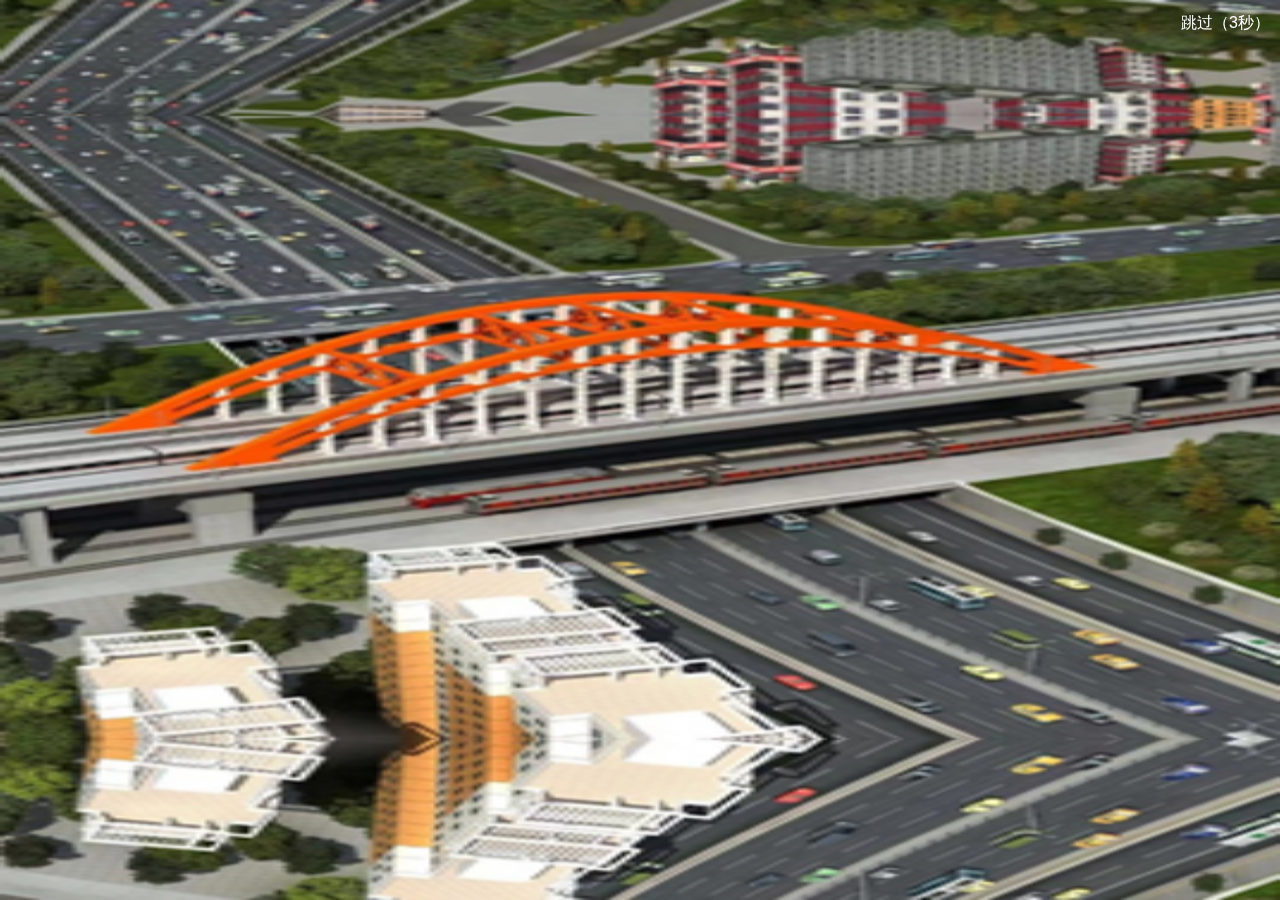
==== commit b6b1beac: "1" ====
--- a/index.html
+++ b/index.html
@@ -11,7 +11,7 @@
     <script src="./js/jquery.session.js"></script>
 </head>
 <body>
-<div id="count"></div>
+<div id="count" style="color:#fff;"></div>
 <img src="./images/guide.jpg" alt="" id="guide">
 <div id="box">
     <h4 class="projectName" id="projectName"></h4>
@@ -34,6 +34,10 @@
            }
         },1000)
     }
+    $('#count').click(function () {
+        $("#count,#guide").css('display',"none");
+        clearInterval(this.timer);
+    });
     $.ajax({
         method: "POST",
         url: '/chinaRailway/mobile/class/classList',
--- a/css/index.css
+++ b/css/index.css
@@ -10,11 +10,11 @@
     position: fixed;
     left: 0;
     top: 0;
-    z-index: 1;
+    z-index: 9999;
 }
 #count{
     position: fixed;
     top: 10px;
     right:10px;
-    z-index: 2;
+    z-index: 99999;
 }